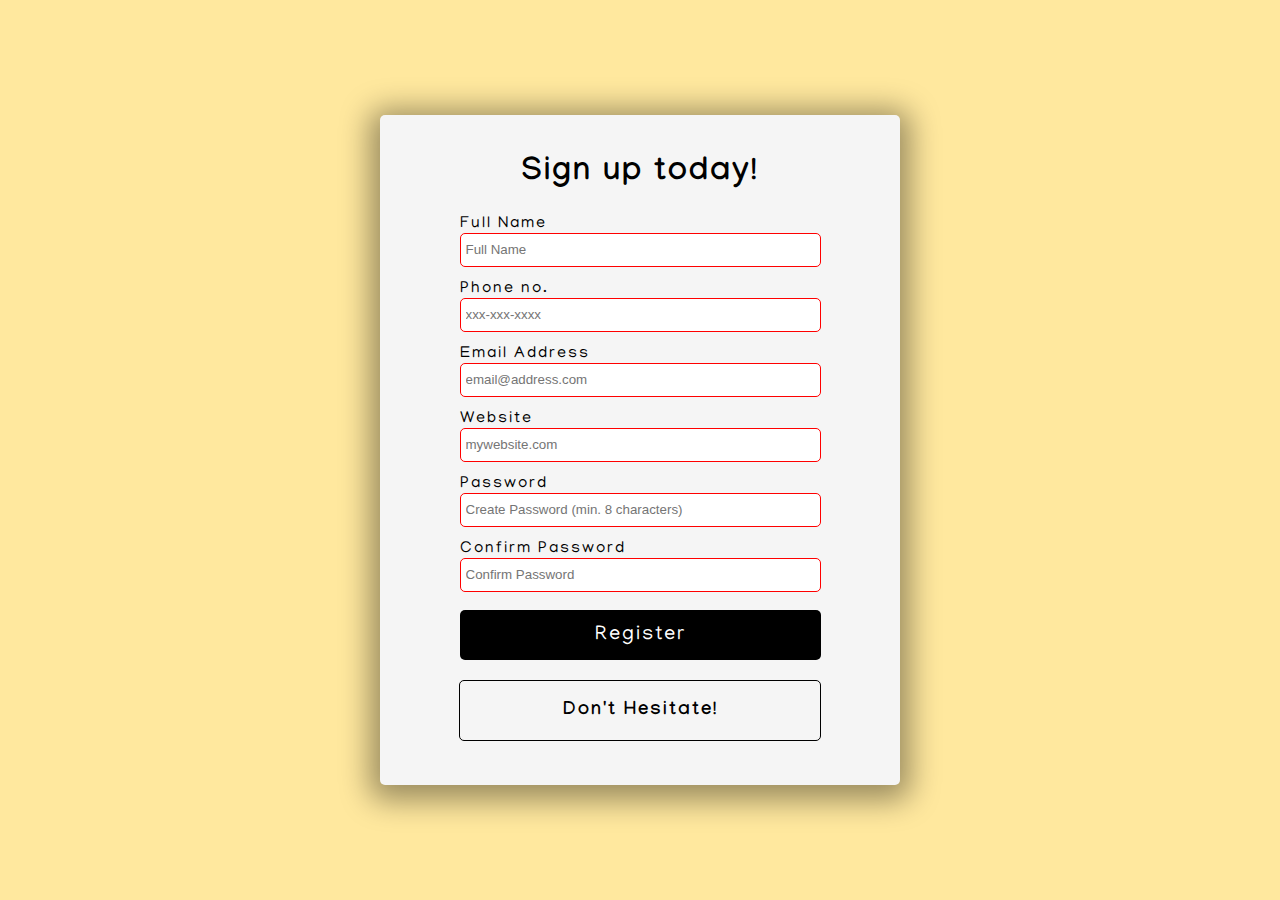
==== index.html @ b9c4e5e3 "Add files via upload" ====
<!DOCTYPE html>
<html lang="en">
<head>
    <meta charset="UTF-8">
    <meta name="viewport" content="width=device-width, initial-scale=1.0">
    <title>Sign-up Form</title>
    <link rel="icon" type="image/png" href="icon.png">
    <link rel="stylesheet" href="style.css">
</head>
<body>
    <div class="container">
        <h1>Sign up today!</h1>
        <!-- Form -->
        <form id="form">
            <div class="form-group">
                <label for="name">Full Name</label>
                <input type="text" id="name" placeholder="Full Name"
                    required minlength="3" maxlength="100" name="name">
            </div>
            <div class="form-group">
                <label for="phone">Phone no.</label>
                <input type="tel" id="phone" placeholder="xxx-xxx-xxxx"
                    required pattern="[0-9]{3}-[0-9]{3}-[0-9]{4}" name="phone">
            </div>
            <div class="form-group">
                <label for="email">Email Address</label>
                <input type="email" id="Email" placeholder="email@address.com"
                    required name="email">
            </div>
            <div class="form-group">
                <label for="website">Website</label>
                <input type="url" id="website" placeholder="mywebsite.com"
                    required name="website">
            </div>
            <!-- Password -->
            <div class="form-group">
                <label for="password1">Password</label>
                <input type="password" id="password1" placeholder="Create Password (min. 8 characters)"
                    required pattern="^(?=.*\d)(?=.*[a-z])(?=.*[A-Z])(?=.*[a-zA-Z]).{8,}$"
                    title="Please include 1 uppercase character, 1 lowercase character, and 1 number" >
            </div>
            <div class="form-group">
                <label for="password2">Confirm Password</label>
                <input type="password" id="password2" placeholder="Confirm Password"
                    required pattern="^(?=.*\d)(?=.*[a-z])(?=.*[A-Z])(?=.*[a-zA-Z]).{8,}$" name="password">
            </div>
            <button type="submit">Register</button>
        </form>
        <!-- Error/Success Message -->
        <div class="message-container">
            <h3 id="message">Don't Hesitate!</h3>
        </div>
    </div>
    <!-- Script -->
    <script src="script.js"></script>
</body>
</html>
---- style.css ----
@import url('https://fonts.googleapis.com/css2?family=Manjari&display=swap');


html {
  box-sizing: border-box;
}

body {
  font-family: 'Manjari', sans-serif;
  letter-spacing: 2px;
  margin: 0;
  min-height: 100vh;
  display: flex;
  align-items: center;
  justify-content: center;
  background-color: #ffe89e;
}

.container {
  width: 480px;
  height: 630px;
  background: whitesmoke;
  display: flex;
  flex-direction: column;
  align-items: center;
  padding: 20px;
  border-radius: 5px;
  box-shadow: 0px 5px 30px 10px rgba(0, 0, 0, 0.4);
}

/* Form */
.form {
  width: 90%;

}

.form-group {
  height: 65px;
}

.label {
  position: relative;
  bottom: 3px;
}

input {
  width: 100%;
  height: 34px;
  padding: 5px;
  border: 1px solid black;
  border-radius: 5px;
  outline: none;
  box-sizing: border-box;
  transition: all 0.3s;
}

input:valid {
  border: 1px solid green;
}

input:invalid {
  border: 1px solid red;
}

button {
  cursor: pointer;
  color: white;
  background-color: black;
  border: none; 
  border-radius: 5px;
  height: 50px;
  width: 100%;
  font-family: 'Manjari', sans-serif;
  font-size: 20px;
  letter-spacing: 2px;
  margin-top: 5px;
}

button:hover {
  filter: brightness(150%);
  background: rgb(14, 13, 13);

}

button:focus {
  outline: none;
  
}

.message-container {
  border: 1px solid black;
  border-radius: 5px;
  width: 75%;
  margin-top: 20px;
  display: flex;
  justify-content: center;
  color: black;
}
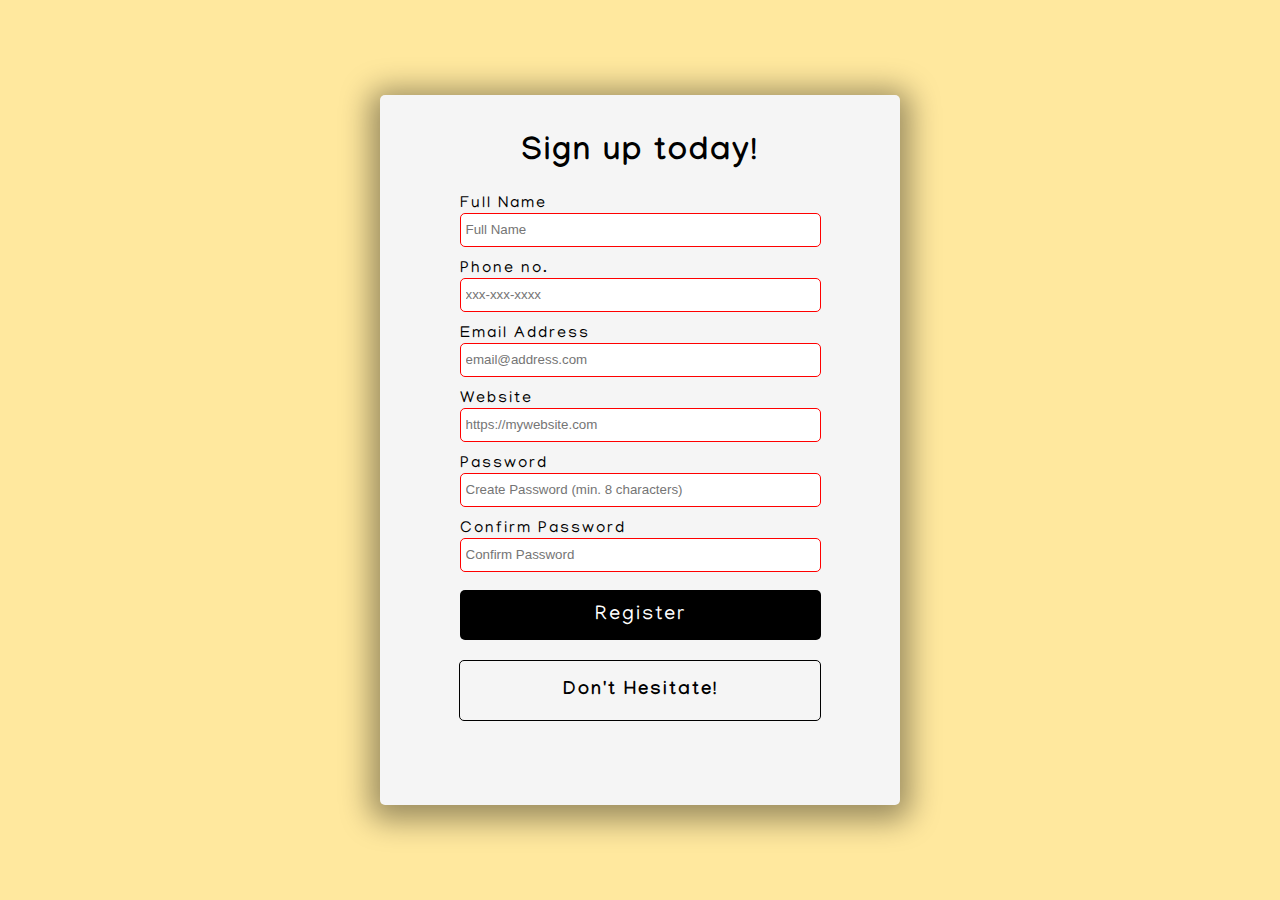
==== commit 48cb1a56: "Minor edits to CSS and likes" ====
--- a/index.html
+++ b/index.html
@@ -29,7 +29,7 @@
             </div>
             <div class="form-group">
                 <label for="website">Website</label>
-                <input type="url" id="website" placeholder="mywebsite.com"
+                <input type="url" id="website" placeholder="https://mywebsite.com"
                     required name="website">
             </div>
             <!-- Password -->
@@ -37,7 +37,7 @@
                 <label for="password1">Password</label>
                 <input type="password" id="password1" placeholder="Create Password (min. 8 characters)"
                     required pattern="^(?=.*\d)(?=.*[a-z])(?=.*[A-Z])(?=.*[a-zA-Z]).{8,}$"
-                    title="Please include 1 uppercase character, 1 lowercase character, and 1 number" >
+                    title="Please include 1 uppercase character, 1 lowercase character, and 1 number and ensure password is over 8 characters" >
             </div>
             <div class="form-group">
                 <label for="password2">Confirm Password</label>
--- a/style.css
+++ b/style.css
@@ -18,7 +18,7 @@
 
 .container {
   width: 480px;
-  height: 630px;
+  height: 670px;
   background: whitesmoke;
   display: flex;
   flex-direction: column;
@@ -87,6 +87,10 @@
   
 }
 
+#message {
+  text-align: center;
+}
+
 .message-container {
   border: 1px solid black;
   border-radius: 5px;
